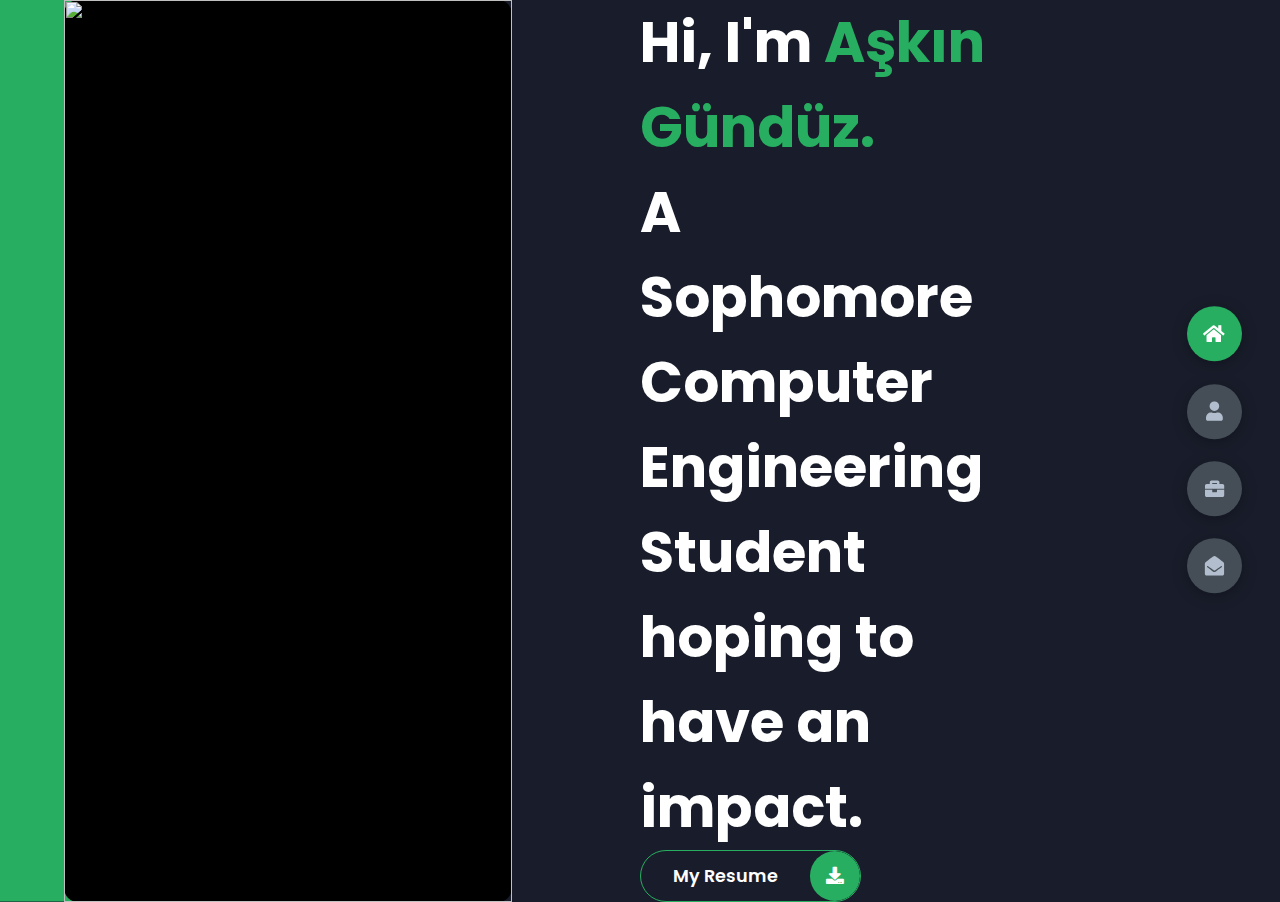
==== index.html @ b34aa78c "Add files via upload" ====
<!DOCTYPE html>        
<html lang="en">
<head>
    <meta charset="UTF-8">
    <meta http-equiv="X-UA-Compatible" content="IE=edge">
    <meta name="viewport" content="width=device-width, initial-scale=1.0">
    <title>Aşkın Gündüz Portfolio</title>

    <link rel = "icon" href = 
    "img/logom2.jpg" 
            type = "image/x-icon">


            
    <link rel="stylesheet" href="styles/styles.css">
    <link rel="preconnect" href="https://fonts.googleapis.com">
    <link rel="preconnect" href="https://fonts.gstatic.com" crossorigin>
    <link rel="stylesheet" href="https://cdnjs.cloudflare.com/ajax/libs/font-awesome/5.15.4/css/all.min.css" integrity="sha512-1ycn6IcaQQ40/MKBW2W4Rhis/DbILU74C1vSrLJxCq57o941Ym01SwNsOMqvEBFlcgUa6xLiPY/NS5R+E6ztJQ==" crossorigin="anonymous" referrerpolicy="no-referrer" />
    <link href="https://fonts.googleapis.com/css2?family=Poppins:wght@400;500;600;700;800&display=swap" rel="stylesheet">
</head>
<body class="main-content">
    <header class="container header active" id="home">
        <div class="header-content">
            <div class="left-header">
                <div class="h-shape"></div>
                <div class="image">
                    <img src="img/aşkın.png" alt="">
                </div>
            </div>
            <div class="right-header">
                <h2 class="name">
                    Hi, I'm <span>Aşkın Gündüz.</span> <br>
                    A Sophomore Computer Engineering Student hoping to have an impact.
                    <!--AI/robotics/data analysis/simulations.-->
                  
                </h2>

                <div class="btn-con">
                    <a href="https://drive.google.com/file/d/1zA4SOB-Ptkap4BOkDyhPTRMLvipeCZ0X/view?usp=share_link" class="main-btn" download target="_blank">
                      <span class="btn-text">My Resume</span>
                      <span class="btn-icon"><i class="fas fa-download"></i></span>
                    </a>
                  </div>
                  
                  
                <!--div class="btn-con">
                    <a href="" class="main-btn">
                      
                        <span class="btn-text">Download My CV</span>
                        <span class="btn-icon"><i class="fas fa-download"></i></span>
                    </a>
                </div-->
            </div>
        </div>
    </header>
    <main>
        <section class="container about" id="about">
            <div class="main-title">
                <h2>About <span>me</span><span class="bg-text"></span></h2>
            </div>
            <div class="about-container">
                <div class="left-about">
                    <h4>Some Information About me</h4>
                    <p>
                        I am a second-year Computer Engineering student at TED University. 
                        I have learned Java at school and in Patika's Program for Internship. 
                        <br /> <br />
                        I have experience with Java.
                        In addition, 
                        I know Python, C and HTML-CSS at an intermediate level. 
                        Additionally, 
                        I am currently learning Unity and C#.                     
                        
                        <br /> <br />
                        I want to experience many fields in order to find my one true passion.
                        I am into making simulations using Unity, AI, robotics and data analysis.
                    </p>
           
                    <div class="btn-con">
                        <a href="https://drive.google.com/file/d/1qkVvpKAk0q5oXNQFGQUs_s5AFw7EpfJw/view?usp=sharing" class="main-btn" download target="_blank">
                          <span class="btn-text">My Resume</span>
                          <span class="btn-icon"><i class="fas fa-download"></i></span>
                        </a>
                      </div>
                      


                </div>
                <div class="right-about">
                    <div class="about-item">
                        <div class="abt-text">
                            <p class="large-text">JAVA</p>
                            <p class="small-text">GAME DEVELOPMENT</p>
                            <br>
                            <p class="small-text">APPLICATION MAKING</p>
                        </div>
                    </div>
                    <div class="about-item">
                        <div class="abt-text">
                            <p class="large-text">WEBSITE DESIGN</p>
                            <p class="small-text">HTML/CSS</p>
                            <br>
                            <p class="small-text">WORDPRESS</p>
                        </div>
                    </div>
                    <div class="about-item">
                        <div class="abt-text">
                            <p class="large-text">UNITY</p>
                            <p class="small-text">GAME <br /> DEVELOPMENT</p>
                            <p class="small-text">SIMULATION <br />  MAKING</p>
                        </div>
                    </div>
                    <div class="about-item">
                        <div class="abt-text">
                            <p class="large-text">PYTHON</p>
                            <p class="small-text">DATA SCIENCE</p>
                            <br>
                            <p class="small-text">ARTIFICIAL INTELLIGENCE</p>
                        </div>
                    </div>
                </div>
            </div>
            <!--div class="about-stats">
                <h4 class="stat-title">My Skills</h4>      //BURALAR SİLİENCEK YA DA DEĞİŞECEK
                <div class="progress-bars">
                    <div class="progress-bar">
                        <p class="prog-title">html5</p>
                        <div class="progress-con">
                            <p class="prog-text">80%</p>
                            <div class="progress">
                                <span class="html"></span>
                            </div>
                        </div>
                    </div>
                    <div class="progress-bar">
                        <p class="prog-title">css3</p>
                        <div class="progress-con">
                            <p class="prog-text">95%</p>
                            <div class="progress">
                                <span class="css"></span>
                            </div>
                        </div>
                    </div>
                    <div class="progress-bar">
                        <p class="prog-title">javascript</p>
                        <div class="progress-con">
                            <p class="prog-text">75%</p>
                            <div class="progress">
                                <span class="js"></span>
                            </div>
                        </div>
                    </div>
                    <div class="progress-bar">
                        <p class="prog-title">ReactJS</p>
                        <div class="progress-con">
                            <p class="prog-text">75%</p>
                            <div class="progress">
                                <span class="react"></span>
                            </div>
                        </div>
                    </div>
                    <div class="progress-bar">
                        <p class="prog-title">NodeJS</p>
                        <div class="progress-con">
                            <p class="prog-text">87%</p>
                            <div class="progress">
                                <span class="node"></span>
                            </div>
                        </div>
                    </div>
                    <div class="progress-bar">
                        <p class="prog-title">Python</p>
                        <div class="progress-con">
                            <p class="prog-text">70%</p>
                            <div class="progress">
                                <span class="python"></span>
                            </div>
                        </div>
                    </div>
                </div>
            </div-->
            <h4 class="stat-title">My Timeline</h4>
            <div class="timeline">
                <div class="timeline-item">
                    <div class="tl-icon">
                        <i class="fas fa-briefcase"></i>
                    </div>
                    <p class="tl-duration">2021 - 2025</p>
                    <h5>TED UNIVERSITY<span> </span></h5>
                    <p>
                        Computer Engineering Student<br>
                        Java - C - SQL - Python <br>
                        GPA: 3.44 / 4.00
                         
                    </p>
                </div>
                <div class="timeline-item">
                    <div class="tl-icon">
                        <i class="fas fa-briefcase"></i>
                    </div>
                    <p class="tl-duration">December 2022 - March 2023</p>
                    <h5>INTERN<span> - NATURA</span></h5>
                    <p>
                
                        Designed their site using Wordpress.  <br>
                        Link: naturader.org
                    </p>       
                </div>
                <div class="timeline-item">
                    <div class="tl-icon">
                        <i class="fas fa-briefcase"></i>
                    </div>
                    <p class="tl-duration">2023 - 2025</p>
                    <h5>TED UNIVERSITY<span></span></h5>
                    <p>
                        Communucation Systems Minor  <br>
                        Currently in my first semester  <br>
                    
                    </p>
                </div>
                <div class="timeline-item">
                    <div class="tl-icon">
                        <i class="fas fa-briefcase"></i>
                    </div>
                    <p class="tl-duration">October 2022- March 2023</p>
                    <h5>Volunteer<span> - SİYAMDER</span></h5>
                    <p>
                       
                        I was a volunteer at the National Natura Team that was a part of SİYAMDER (ing).
                        <br>
                        Planning to renew their website and app.
                    </p>
                </div>
                <!--div class="timeline-item">
                    <div class="tl-icon">
                        <i class="fas fa-briefcase"></i>
                    </div>
                    <p class="tl-duration">2013 - 2016</p>
                    <h5>Computer Science Degree<span> - Brookes University</span></h5>
                    <p>
                        Lorem ipsum dolor sit amet consectetur adipisicing elit. Saepe quasi vero fugit.
                    </p>
                </div-->
                <!--div class="timeline-item">
                    <div class="tl-icon">
                        <i class="fas fa-briefcase"></i>
                    </div>
                    <p class="tl-duration">2017 - present</p>
                    <h5>3d Animation<span> - Brighton University</span></h5>
                    <p>
                        Lorem ipsum dolor sit amet consectetur adipisicing elit. Saepe quasi vero fugit.
                    </p>
                </div-->
            </div>
        </section>
        <section class="container" id="portfolio">
            <div class="main-title">
                <h2>My <span>Projects</span><span class="bg-text"></span></h2>
            </div>
            <p class="port-text">
                Here is some of my work that I've done in various programming languages.
            </p>
            <div class="portfolios">
                <div class="portfolio-item">
                    <div class="image">
                        <img src="img/port1.jpg" alt="">
                    </div>
                    <div class="hover-items">
                        <h3>Make Java Great Again!</h3>
                        <div class="icons">
                            <a href="#" class="icon">
                                <i class="fab fa-github"></i>
                            </a>
                            
                            </a>
                        </div>
                    </div>
                </div>
                <div class="portfolio-item">
                    <div class="image">
                        <img src="img/port2.jpg" alt="">
                    </div>
                    <div class="hover-items">
                        <h3>NASA Space? Challenge</h3>
                        <div class="icons">
                            <a href="#" class="icon">
                                <i class="fab fa-github"></i>
                            </a>
                            <a href="#" class="icon">
                                <i class="fab fa-behance"></i>
                            </a>
                            <a href="#" class="icon">
                                <i class="fab fa-youtube"></i>
                            </a>
                        </div>
                    </div>
                </div>
                <div class="portfolio-item">
                    <div class="image">
                        <img src="img/port3.jpg" alt="">
                    </div>
                    <div class="hover-items">
                        <h3>Web Site for NATURA</h3>
                        <div class="icons">
                            <a href="#" class="icon">
                                <i class="fab fa-github"></i>
                            </a>
                            <a href="#" class="icon">
                                <i class="fab fa-behance"></i>
                            </a>
                            <a href="#" class="icon">
                                <i class="fab fa-youtube"></i>
                            </a>
                        </div>
                    </div>
                </div>
                <div class="portfolio-item">
                    <div class="image">
                        <img src="img/port4.jpg" alt="">
                    </div>
                    <div class="hover-items">
                        <h3>Transition Project</h3>
                        <div class="icons">
                            <a href="#" class="icon">
                                <i class="fab fa-github"></i>
                            </a>
                            <!--a href="#" class="icon">
                                <i class="fab fa-behance"></i>
                            </a>
                            <a href="#" class="icon">
                                <i class="fab fa-youtube"></i>
                            </a-->
                        </div>
                    </div>
                </div>
                <div class="portfolio-item">
                    <div class="image">
                        <img src="img/port5.jpg" alt="">
                    </div>
                    <div class="hover-items">
                        <h3>3D Website</h3>
                        <div class="icons">
                            <a href="#" class="icon">
                                <i class="fab fa-github"></i>
                            </a>
                            <!--a href="#" class="icon">
                                <i class="fab fa-behance"></i>
                            </a>
                            <a href="#" class="icon">
                                <i class="fab fa-youtube"></i>
                            </a-->
                        </div>
                    </div>
                </div>
                <!--div class="portfolio-item">
                    <div class="image">
                        <img src="img/port2.jpg" alt="">
                    </div>
                    <div class="hover-items">
                        <h3>Project Source</h3>
                        <div class="icons">
                            <a href="#" class="icon">
                                <i class="fab fa-github"></i>
                            </a>
                            <a href="#" class="icon">
                                <i class="fab fa-behance"></i>
                            </a>
                            <a href="#" class="icon">
                                <i class="fab fa-youtube"></i>
                            </a>
                        </div>
                    </div>
                </div>
                <div class="portfolio-item">
                    <div class="image">
                        <img src="img/port7.jpg" alt="">
                    </div>
                    <div class="hover-items">
                        <h3>Project Source</h3>
                        <div class="icons">
                            <a href="#" class="icon">
                                <i class="fab fa-github"></i>  
                            </a>
                            <a href="#" class="icon">
                                <i class="fab fa-behance"></i>
                            </a>
                            <a href="#" class="icon">
                                <i class="fab fa-youtube"></i>
                            </a>
                        </div>
                    </div>
                </div-->
            </div>
        </section>
        <!--section class="container" id="blogs">
            <div class="blogs-content">
                <div class="main-title">
                    <h2>My <span>Certificates</span><span class="bg-text"></span></h2>
                </div>
                <div class="blogs">
                    <div class="blog">
                        <img src="img/global_game_jam.jpg" alt="">
                        <div class="blog-text">
                            <h4>
                                Global Game Jam   - Game Circle
                            </h4>
                            <p>
                                Me and my team participated in a 48 hour game jam.  <br>
                                You can find the game in the projects tab.?
                            </p>
                        </div>
                    </div>
                    <div class="blog">
                        <img src="img/NASA Space Apps Challenge Certificate.png" alt="">
                        <div class="blog-text">
                            <h4>
                                NASA Space Apps Challenge
                            </h4>
                            <p>
                                Lorem ipsum dolor sit, amet consectetur adipisicing elit. 
                                Doloribus natus voluptas, eos obcaecati recusandae amet?
                            </p>
                        </div>
                    </div>
                    <div class="blog">
                        <img src="img/Coursera_DataAnalysis1.jpg" alt="">
                        <div class="blog-text">
                            <h4>
                                Coursera Data Analysis
                            </h4>
                            <p>
                                Data Everywhere Course Sertificate by Google and Coursera
                            </p>
                        </div>
                    </div>
                    <div class="blog">
                        <img src="img/Patika_YazılımaBaşlangıç.jpg" alt="">
                        <div class="blog-text">
                            <h4>
                                Patika Welcome to Software Development
                            </h4>
                            <p>
                                Basics of Computer Science, and Intro to JAVA. ?
                            </p>
                        </div>
                    </div>
                    <!--div class="blog">
                        <img src="img/port1.jpg" alt="">
                        <div class="blog-text">
                            <h4>
                                Get started with Web Design and UI Design
                            </h4>
                            <p>
                                Lorem ipsum dolor sit, amet consectetur adipisicing elit. 
                                Doloribus natus voluptas, eos obcaecati recusandae amet?
                            </p>
                        </div>
                    </div>
                    <div class="blog">
                        <img src="img/port3.jpg" alt="">
                        <div class="blog-text">
                            <h4>
                                This is what you need to know about Web Design
                            </h4>
                            <p>
                                Lorem ipsum dolor sit, amet consectetur adipisicing elit. 
                                Doloribus natus voluptas, eos obcaecati recusandae amet?
                            </p>
                        </div>
                    </div-->
                </div>
            </div>
        </section-->
        <section class="container contact" id="contact">
            <div class="contact-container">
                <div class="main-title">
                    <h2>Contact <span>Me</span><span class="bg-text"></span></h2>
                </div>
                <div class="contact-content-con">
                    <div class="left-contact">
                        <h4></h4>
                        <p>
                        </p>
                        <div class="contact-info">
                            <div class="contact-item">
                                <div class="icon">
                                    <i class="fas fa-map-marker-alt"></i>
                                    <span>Location</span>
                                </div>
                                <p>
                                     Ankara, Turkey
                                </p>
                            </div>
                            <div class="contact-item">
                                <div class="icon">
                                    <i class="fas fa-envelope"></i>
                                    <span>Email</span>
                                </div>
                                <p>
                                    <span> askin.gunduz@tedu.edu.tr || askingunduzz@gmail.com</span>
                                </p>
                            </div>
                            <div class="contact-item">
                                <div class="icon">
                                    <i class="fas fa-user-graduate"></i>
                                    <span>Education</span>
                                </div>
                                <p>
                                    <span> TED University, Ankara</span>
                                </p>
                            </div>
                            <div class="contact-item">
                                <div class="icon">
                                    <i class="fas fa-globe-africa"></i>
                                    <span>Languages</span>
                                </div>
                                <p>
                                    <span> English, German</span>
                                </p>
                            </div>
                        </div>
                        <div class="contact-icons">
                            <!--div class="contact-icon">
                                <a href="https://github.com/askingunduzz" target="_blank">
                                    <i class="fab fa-github"></i>
                                </a>
                                <a href="#" target="_blank">
                                    <i class="fab fa-youtube"></i>
                                </a>
                            </div-->
                        </div>
                    </div>
                    <!--div class="right-contact">
                        <form action="" class="contact-form">
                            <div class="input-control i-c-2">
                                <input type="text" required placeholder="YOUR NAME">
                                <input type="email" required placeholder="YOUR EMAIL">
                            </div>
                            <div class="input-control">
                                <input type="text" required placeholder="ENTER SUBJECT">
                            </div>
                            <div class="input-control">
                                <textarea name="" id="" cols="15" rows="8" placeholder="Message Here..."></textarea>
                            </div>
                            <div class="submit-btn">
                                <a href="#" class="main-btn">
                                    <span class="btn-text">Download CV</span>
                                    <span class="btn-icon"><i class="fas fa-download"></i></span>
                                </a>
                            </div>
                        </form>
                    </div-->
                </div>
            </div>
        </section>
    </main>

    <div class="controls">
        <div class="control active-btn" data-id="home" >
            <i class="fas fa-home"></i>
        </div>
        <div class="control" data-id="about">
            <i class="fas fa-user"></i>
        </div>
        <div class="control" data-id="portfolio">
            <i class="fas fa-briefcase"></i>
            
        </div>
        <!--div class="control" data-id="blogs">
            <i class="far fa-newspaper"></i>
        </div-->
        <div class="control" data-id="contact">
            <i class="fas fa-envelope-open"></i>
        </div>
    </div>
    <!--div class="theme-btn">
        <i class="fas fa-adjust"></i>
    </div-->
    <script src="app.js"></script>
</body>
</html>
---- styles/styles.css ----
* {
  margin: 0;
  padding: 0;
  box-sizing: border-box;
  list-style: none;
}

:root {
  --color-primary: #191d2b;
  --color-secondary: #27AE60;
  --color-white: #FFFFFF;
  --color-black: #000;
  --color-grey0: #f8f8f8;
  --color-grey-1: #dbe1e8;
  --color-grey-2: #b2becd;
  --color-grey-3: #6c7983;
  --color-grey-4: #454e56;
  --color-grey-5: #2a2e35;
  --color-grey-6: #12181b;
  --br-sm-2: 14px;
  --box-shadow-1: 0 3px 15px rgba(0,0,0,.3);
}

body {
  background-color: var(--color-primary);
  font-family: "Poppins", sans-serif;
  font-size: 1.1rem;
  color: var(--color-white);
  transition: all 0.4s ease-in-out;
}

a {
  display: inline-block;
  text-decoration: none;
  color: inherit;
  font-family: inherit;
}

header {
  min-height: 100vh;
  color: var(--color-white);
  overflow: hidden;
  padding: 0 !important;
}

section {
  min-height: 100vh;
  width: 100%;
  position: absolute;
  left: 0;
  top: 0;
  padding: 3rem 18rem;
}

.container {
  display: none;
  transform: translateY(-100%) scale(0);
  transition: all 0.4s ease-in-out;
  background-color: var(--color-primary);
}

.active {
  display: block;
  animation: appear 1s ease-in-out;
  transform: translateY(0) scaleY(1);
}
@keyframes appear {
  0% {
    transform: translateY(-100%) scaleY(0);
  }
  100% {
    transform: translateY(0) scaleY(1);
  }
}

.controls {
  position: fixed;
  z-index: 10;
  top: 50%;
  right: 3%;
  display: flex;
  flex-direction: column;
  align-items: center;
  justify-content: center;
  transform: translateY(-50%);
}
.controls .control {
  padding: 1rem;
  cursor: pointer;
  background-color: var(--color-grey-4);
  width: 55px;
  height: 55px;
  border-radius: 50%;
  display: flex;
  justify-content: center;
  align-items: center;
  margin: 0.7rem 0;
  box-shadow: var(--box-shadow-1);
}
.controls .control i {
  font-size: 1.2rem;
  color: var(--color-grey-2);
  pointer-events: none;
}
.controls .active-btn {
  background-color: var(--color-secondary);
  transition: all 0.4s ease-in-out;
}
.controls .active-btn i {
  color: var(--color-white);
}

.theme-btn {
  top: 5%;
  right: 3%;
  width: 70px;
  height: 70px;
  border-radius: 50%;
  background-color: var(--color-grey-4);
  cursor: pointer;
  position: fixed;
  display: flex;
  justify-content: center;
  align-items: center;
  box-shadow: 0 3px 15px rgba(0, 0, 0, 0.3);
  transition: all 0.1s ease-in-out;
}
.theme-btn:active {
  transform: translateY(-3px);
}
.theme-btn i {
  font-size: 1.4rem;
  color: var(--color-grey-2);
  pointer-events: none;
}

/*Header-content*/
.header-content {
  display: grid;
  grid-template-columns: repeat(2, 1fr);
  min-height: 80vh;
}
.header-content .left-header {
  display: flex;
  align-items: center;
  position: relative;
}
.header-content .left-header .h-shape {
  transition: all 0.4s ease-in-out;
  width: 65%;
  height: 100%;
  background-color: var(--color-secondary);
  position: absolute;
  left: 0;
  top: 0;
  z-index: -1;
  clip-path: polygon(0 0, 46% 0, 79% 100%, 0% 100%);
}
.header-content .left-header .image {
  border-radius: var(--br-sm-2);
  height: 100%;
  width: 70%;
  margin-left: 4rem;
  background-color: var(--color-black);
  transition: all 0.4s ease-in-out;
}
.header-content .left-header .image img {
  width: 100%;
  height: 100%;
  object-fit: cover;
  transition: all 0.4s ease-in-out;
  filter: grayscale(0%);
}
.header-content .left-header .image img:hover {
  filter: grayscale(100);
}
.header-content .right-header {
  display: flex;
  flex-direction: column;
  justify-content: center;
  padding-right: 18rem;
}
.header-content .right-header .name {
  font-size: 3.5rem;
}
.header-content .right-header .name span {
  color: var(--color-secondary);
}
.header-content .right-header p {
  margin: 2.5rem 0;
  line-height: 2rem;
}

/*About*/
.about-container {
  display: grid;
  grid-template-columns: repeat(2, 1fr);
  padding-top: 3.5rem;
  padding-bottom: 5rem;
}
.about-container .right-about {
  display: grid;
  grid-template-columns: repeat(2, 1fr);
  grid-gap: 2rem;
}
.about-container .right-about .about-item {
  border: 1px solid var(--color-grey-5);
  border-radius: 5px;
  transition: all 0.4s ease-in-out;
  box-shadow: 1px 2px 15px rgba(0, 0, 0, 0.1);
}
.about-container .right-about .about-item:hover {
  cursor: default;
  transform: translateY(-5px);
  border: 1px solid var(--color-secondary);
  box-shadow: 1px 4px 15px rgba(0, 0, 0, 0.32);
}
.about-container .right-about .about-item .abt-text {
  padding: 1.5rem;
  display: flex;
  flex-direction: column;
}
.about-container .right-about .about-item .abt-text .large-text {
  font-size: 3rem;
  font-weight: 700;
  color: var(--color-secondary);
}
.about-container .right-about .about-item .abt-text .small-text {
  padding-left: 3rem;
  position: relative;
  text-transform: uppercase;
  font-size: 1.2rem;
  color: var(--color-grey-1);
  letter-spacing: 2px;
}
.about-container .right-about .about-item .abt-text .small-text::before {
  content: "";
  position: absolute;
  left: 0;
  top: 15px;
  width: 2rem;
  height: 2px;
  background-color: var(--color-grey-5);
}
.about-container .left-about {
  padding-right: 5rem;
}
.about-container .left-about p {
  line-height: 2rem;
  padding: 1rem;
  color: var(--color-grey-1);
}
.about-container .left-about h4 {
  font-size: 2rem;
  text-transform: uppercase;
}

.about-stats {
  padding-bottom: 4rem;
}
.about-stats .progress-bars {
  display: grid;
  grid-template-columns: repeat(2, 1fr);
  grid-gap: 2rem;
}
.about-stats .progress-bars .progress-bar {
  display: flex;
  flex-direction: column;
}
.about-stats .progress-bars .progress-bar .prog-title {
  text-transform: uppercase;
  font-weight: 500;
}
.about-stats .progress-bars .progress-bar .progress-con {
  display: flex;
  align-items: center;
}
.about-stats .progress-bars .progress-bar .progress-con .prog-text {
  color: var(--color-grey-2);
}
.about-stats .progress-bars .progress-bar .progress-con .progress {
  width: 100%;
  height: 0.45rem;
  background-color: var(--color-grey-4);
  margin-left: 1rem;
  position: relative;
}
.about-stats .progress-bars .progress-bar .progress-con .progress span {
  position: absolute;
  top: 0;
  left: 0;
  height: 100%;
  background-color: var(--color-secondary);
  transition: all 0.4s ease-in-out;
  width: 60%;
}
.about-stats .progress-bars .progress-bar .progress-con .progress .html {
  width: 80%;
}
.about-stats .progress-bars .progress-bar .progress-con .progress .css {
  width: 95%;
}
.about-stats .progress-bars .progress-bar .progress-con .progress .js {
  width: 75%;
}
.about-stats .progress-bars .progress-bar .progress-con .progress .react {
  width: 60%;
}
.about-stats .progress-bars .progress-bar .progress-con .progress .node {
  width: 87%;
}
.about-stats .progress-bars .progress-bar .progress-con .progress .python {
  width: 70%;
}

.stat-title {
  text-transform: uppercase;
  font-size: 1.4rem;
  text-align: center;
  padding: 3.5rem 0;
  position: relative;
}
.stat-title::before {
  content: "";
  position: absolute;
  left: 50%;
  top: 0;
  width: 40%;
  height: 1px;
  background-color: var(--color-grey-5);
  transform: translateX(-50%);
}

/*Timeline*/
.timeline {
  display: grid;
  grid-template-columns: repeat(2, 1fr);
  grid-gap: 2rem;
  padding-bottom: 3rem;
}
.timeline .timeline-item {
  position: relative;
  padding-left: 3rem;
  border-left: 1px solid var(--color-grey-5);
}
.timeline .timeline-item .tl-icon {
  position: absolute;
  left: -27px;
  top: 0;
  background-color: var(--color-secondary);
  width: 50px;
  height: 50px;
  border-radius: 50%;
  display: flex;
  align-items: center;
  justify-content: center;
}
.timeline .timeline-item .tl-icon i {
  font-size: 1.3rem;
}
.timeline .timeline-item .tl-duration {
  padding: 0.2rem 0.6rem;
  background-color: var(--color-grey-5);
  border-radius: 15px;
  display: inline-block;
  font-size: 0.8rem;
  text-transform: uppercase;
  font-weight: 500;
}
.timeline .timeline-item h5 {
  padding: 1rem 0;
  text-transform: uppercase;
  font-size: 1.3rem;
  font-weight: 600;
}
.timeline .timeline-item h5 span {
  color: var(--color-grey-2);
  font-weight: 500;
  font-size: 1.2rem;
}
.timeline .timeline-item p {
  color: var(--color-grey-2);
}

.port-text {
  padding: 2rem 0;
  text-align: center;
}

.portfolios {
  display: grid;
  grid-template-columns: repeat(3, 1fr);
  grid-gap: 2rem;
  margin-top: 3rem;
}
.portfolios .portfolio-item {
  position: relative;
  border-radius: 15px;
}
.portfolios .portfolio-item img {
  width: 100%;
  height: 300px;
  object-fit: cover;
  border-radius: 15px;
}
.portfolios .portfolio-item .hover-items {
  width: 100%;
  height: 100%;
  background-color: var(--color-secondary);
  position: absolute;
  left: 0;
  top: 0;
  border-radius: 15px;
  display: flex;
  justify-content: center;
  align-items: center;
  flex-direction: column;
  opacity: 0;
  transform: scale(0);
  transition: all 0.4s ease-in-out;
}
.portfolios .portfolio-item .hover-items h3 {
  font-size: 1.5rem;
  color: var(--color-white);
  margin-bottom: 1.5rem;
}
.portfolios .portfolio-item .hover-items .icons {
  display: flex;
  justify-content: center;
  align-items: center;
}
.portfolios .portfolio-item .hover-items .icons .icon {
  background-color: var(--color-primary);
  border-radius: 50%;
  width: 50px;
  height: 50px;
  display: flex;
  align-items: center;
  justify-content: center;
  margin: 0 1rem;
  cursor: pointer;
  transition: all 0.4s ease-in-out;
}
.portfolios .portfolio-item .hover-items .icons .icon i {
  font-size: 1.5rem;
  color: var(--color-white);
  margin: 0 1rem;
}
.portfolios .portfolio-item .hover-items .icons .icon:hover {
  background-color: var(--color-white);
}
.portfolios .portfolio-item .hover-items .icons .icon:hover i {
  color: var(--color-primary);
}

.portfolio-item:hover .hover-items {
  opacity: 1;
  transform: scale(1);
}

.blogs {
  display: grid;
  grid-template-columns: repeat(3, 1fr);
  grid-gap: 2rem;
  margin-top: 3rem;
}
.blogs .blog {
  position: relative;
  background-color: var(--color-grey-5);
  border-radius: 5px;
  box-shadow: 1px 1px 20px rgba(0, 0, 0, 0.1);
  transition: all 0.4s ease-in-out;
}
.blogs .blog:hover {
  box-shadow: 1px 1px 20px rgba(0, 0, 0, 0.3);
  transform: translateY(-5px);
  transition: all 0.4s ease-in-out;
}
.blogs .blog:hover img {
  filter: grayscale(0);
  transform: scale(1.1);
  box-shadow: 0px 4px 15px rgba(0, 0, 0, 0.8);
}
.blogs .blog img {
  width: 100%;
  height: 300px;
  object-fit: cover;
  border-top-left-radius: 5px;
  border-top-right-radius: 5px;
  filter: grayscale(100%);
  transition: all 0.4s ease-in-out;
}
.blogs .blog .blog-text {
  margin-top: -7px;
  padding: 1.1rem;
  border-top: 8px solid var(--color-secondary);
}
.blogs .blog .blog-text h4 {
  font-size: 1.5rem;
  margin-bottom: 0.7rem;
  transition: all 0.4s ease-in-out;
  cursor: pointer;
}
.blogs .blog .blog-text h4:hover {
  color: var(--color-secondary);
}
.blogs .blog .blog-text p {
  color: var(--color-grey-2);
  line-height: 2rem;
  padding-bottom: 1rem;
}

.contact-content-con {
  display: flex;
  padding-top: 3.5rem;
}
.contact-content-con .left-contact {
  flex: 2;
}
.contact-content-con .left-contact h4 {
  margin-top: 1rem;
  font-size: 2rem;
  text-transform: uppercase;
}
.contact-content-con .left-contact p {
  margin: 1rem 0;
  line-height: 2rem;
}
.contact-content-con .left-contact .contact-info .contact-item {
  display: flex;
  align-items: center;
  justify-content: space-between;
}
.contact-content-con .left-contact .contact-info .contact-item p {
  margin: 0.3rem 0 !important;
  padding: 0 !important;
}
.contact-content-con .left-contact .contact-info .contact-item .icon {
  display: grid;
  grid-template-columns: 40px 1fr;
}
.contact-content-con .left-contact .contact-info .contact-item .icon i {
  display: flex;
  align-items: center;
  font-size: 1.3rem;
}
.contact-content-con .left-contact .contact-icon {
  display: flex;
  margin-top: 2rem;
}
.contact-content-con .left-contact .contact-icon a {
  display: flex;
  align-items: center;
  color: var(--color-white);
  background-color: var(--color-grey-5);
  cursor: pointer;
  justify-content: center;
  width: 50px;
  height: 50px;
  border-radius: 50%;
  margin: 0 0.4rem;
  transition: all 0.4s ease-in-out;
}
.contact-content-con .left-contact .contact-icon a:hover {
  background-color: var(--color-secondary);
}
.contact-content-con .left-contact .contact-icon a:hover i {
  color: var(--color-primary);
}
.contact-content-con .left-contact .contact-icon a i {
  display: flex;
  align-items: center;
  justify-content: center;
  font-size: 1.3rem;
}
.contact-content-con .right-contact {
  flex: 3;
  margin-left: 3rem;
}
.contact-content-con .right-contact .input-control {
  margin: 1.5rem 0;
}
.contact-content-con .right-contact .input-control input, .contact-content-con .right-contact .input-control textarea {
  border-radius: 30px;
  font-weight: inherit;
  font-size: inherit;
  font-family: inherit;
  padding: 0.8rem 1.1rem;
  outline: none;
  border: none;
  background-color: var(--color-grey-5);
  width: 100%;
  color: var(--color-white);
  resize: none;
}
.contact-content-con .right-contact .i-c-2 {
  display: flex;
}
.contact-content-con .right-contact .i-c-2 :last-child {
  margin-left: 1.5rem;
}
.contact-content-con .right-contact .submit-btn {
  display: flex;
  justify-content: flex-start;
}

/*Independed components*/
.btn-con {
  display: flex;
  align-self: flex-start;
}

.main-btn {
  border-radius: 30px;
  color: inherit;
  font-weight: 600;
  position: relative;
  border: 1px solid var(--color-secondary);
  display: flex;
  align-self: flex-start;
  align-items: center;
  overflow: hidden;
}
.main-btn .btn-text {
  padding: 0 2rem;
}
.main-btn .btn-icon {
  background-color: var(--color-secondary);
  display: flex;
  align-items: center;
  justify-content: center;
  border-radius: 50%;
  padding: 1rem;
}
.main-btn::before {
  content: "";
  position: absolute;
  top: 0;
  right: 0;
  transform: translateX(100%);
  transition: all 0.4s ease-out;
  z-index: -1;
}
.main-btn:hover {
  transition: all 0.4s ease-out;
}
.main-btn:hover::before {
  width: 100%;
  height: 100%;
  background-color: var(--color-secondary);
  transform: translateX(0);
  transition: all 0.4s ease-out;
}

.main-title {
  text-align: center;
}
.main-title h2 {
  position: relative;
  text-transform: uppercase;
  font-size: 4rem;
  font-weight: 700;
}
.main-title h2 span {
  color: var(--color-secondary);
}
.main-title h2 .bg-text {
  position: absolute;
  top: 50%;
  left: 50%;
  color: var(--color-grey-5);
  transition: all 0.4s ease-in-out;
  z-index: -1;
  transform: translate(-50%, -50%);
  font-weight: 800;
  font-size: 6.3rem;
}

.about-container .left-about p {
  padding-left: 0;
}

@media screen and (max-width: 600px) {
  header {
    padding: 0 !important;
  }

  .theme-btn {
    width: 50px;
    height: 50px;
  }

  .header-content {
    grid-template-columns: repeat(1, 1fr);
    padding-bottom: 6rem;
  }

  .left-header .h-shape {
    display: none;
  }

  .right-header {
    grid-row: 1;
    padding-right: 0rem !important;
    width: 90%;
    margin: 0 auto;
  }
  .right-header .name {
    font-size: 2.5rem !important;
    text-align: center;
    padding-top: 3rem;
  }

  .header-content .left-header .image {
    margin: 0 auto;
    width: 90%;
  }

  .controls {
    top: auto;
    bottom: 0;
    flex-direction: row;
    justify-content: center;
    left: 50%;
    transform: translateX(-50%);
    width: 100%;
    background-color: var(--color-grey-5);
  }
  .controls .control {
    margin: 1rem 0.3rem;
  }

  .about-container {
    grid-template-columns: repeat(1, 1fr);
  }
  .about-container .right-about {
    grid-template-columns: repeat(1, 1fr);
    padding-top: 2.5rem;
  }
  .about-container .left-about {
    padding-right: 0;
  }
  .about-container .left-about p {
    padding-left: 0;
  }

  .timeline {
    grid-template-columns: repeat(1, 1fr);
    padding-bottom: 6rem;
  }

  .container {
    padding: 2rem 2.5rem !important;
  }

  .about-stats .progress-bars {
    grid-template-columns: repeat(1, 1fr);
  }

  .portfolios {
    grid-template-columns: repeat(1, 1fr);
    padding-bottom: 6rem;
    margin-top: 1rem;
  }

  .blogs {
    grid-template-columns: repeat(1, 1fr);
    padding-bottom: 6rem;
  }

  .contact-content-con {
    flex-direction: column;
  }
  .contact-content-con .right-contact {
    margin-left: 0;
    margin-top: 2.5rem;
  }

  .contact-content-con .right-contact .i-c-2 {
    flex-direction: column;
  }

  .contact-content-con .right-contact .i-c-2 :last-child {
    margin-left: 0;
    margin-top: 1.5rem;
  }

  .contact-content-con .right-contact {
    margin-bottom: 6rem;
  }

  .contact-item {
    flex-direction: column;
    margin: 1rem 0;
  }
  .contact-item p {
    font-size: 15px;
    color: var(--color-grey-2);
  }
  .contact-item span {
    font-size: 15px;
  }
  .contact-item .icon {
    grid-template-columns: 25px 1fr;
  }

  .main-title h2 {
    font-size: 2rem;
  }
  .main-title h2 span {
    font-size: 2.3rem;
  }
  .main-title h2 .bg-text {
    font-size: 2.3rem;
  }
}
@media screen and (max-width: 1432px) {
  .container {
    padding: 7rem 11rem;
  }

  .contact-content-con {
    flex-direction: column;
  }
  .contact-content-con .right-contact {
    margin-left: 0;
    margin-top: 2.5rem;
  }

  .contact-content-con .right-contact .i-c-2 {
    flex-direction: column;
  }

  .contact-content-con .right-contact .i-c-2 :last-child {
    margin-left: 0;
    margin-top: 1.5rem;
  }

  .contact-content-con .right-contact {
    margin-bottom: 6rem;
  }

  .main-title h2 .bg-text {
    font-size: 5.5rem;
  }
}
@media screen and (max-width: 1250px) {
  .blogs {
    grid-template-columns: repeat(2, 1fr);
    margin-top: 6rem;
  }

  .portfolios {
    grid-template-columns: repeat(2, 1fr);
  }

  .header-content .right-header {
    padding-right: 9rem;
  }
}
@media screen and (max-width: 660px) {
  .blogs {
    grid-template-columns: repeat(1, 1fr);
  }

  .portfolios {
    grid-template-columns: repeat(1, 1fr);
  }
}
@media screen and (max-width: 1070px) {
  .about-container {
    grid-template-columns: repeat(1, 1fr);
  }
  .about-container .right-about {
    padding-top: 2.5rem;
  }

  .main-title h2 {
    font-size: 4rem;
  }
  .main-title h2 span {
    font-size: 4rem;
  }
  .main-title h2 .bg-text {
    font-size: 4.5rem;
  }
}
@media screen and (max-width: 970px) {
  .container {
    padding: 7rem 6rem;
  }

  .about-container .left-about {
    padding-right: 0rem;
  }

  .header-content {
    grid-template-columns: repeat(1, 1fr);
    padding-bottom: 6rem;
  }

  .left-header .h-shape {
    display: none;
  }
  .left-header .image {
    width: 90% !important;
    margin: 0 auto !important;
  }

  .right-header {
    grid-row: 1;
    padding-right: 0rem !important;
    width: 90%;
    margin: 0 auto;
  }
  .right-header .name {
    font-size: 2.5rem !important;
    text-align: center;
    padding-top: 3rem;
  }
}
@media screen and (max-width: 700px) {
  .container {
    padding: 7rem 3rem;
  }

  .about-stats .progress-bars {
    grid-template-columns: repeat(1, 1fr);
  }

  .about-container .right-about {
    grid-template-columns: repeat(1, 1fr);
  }

  .timeline {
    grid-template-columns: repeat(1, 1fr);
  }

  .main-title h2 {
    font-size: 3rem;
  }
  .main-title h2 span {
    font-size: 3rem;
  }
  .main-title h2 .bg-text {
    font-size: 4rem;
  }
}

/*# sourceMappingURL=styles.css.map */
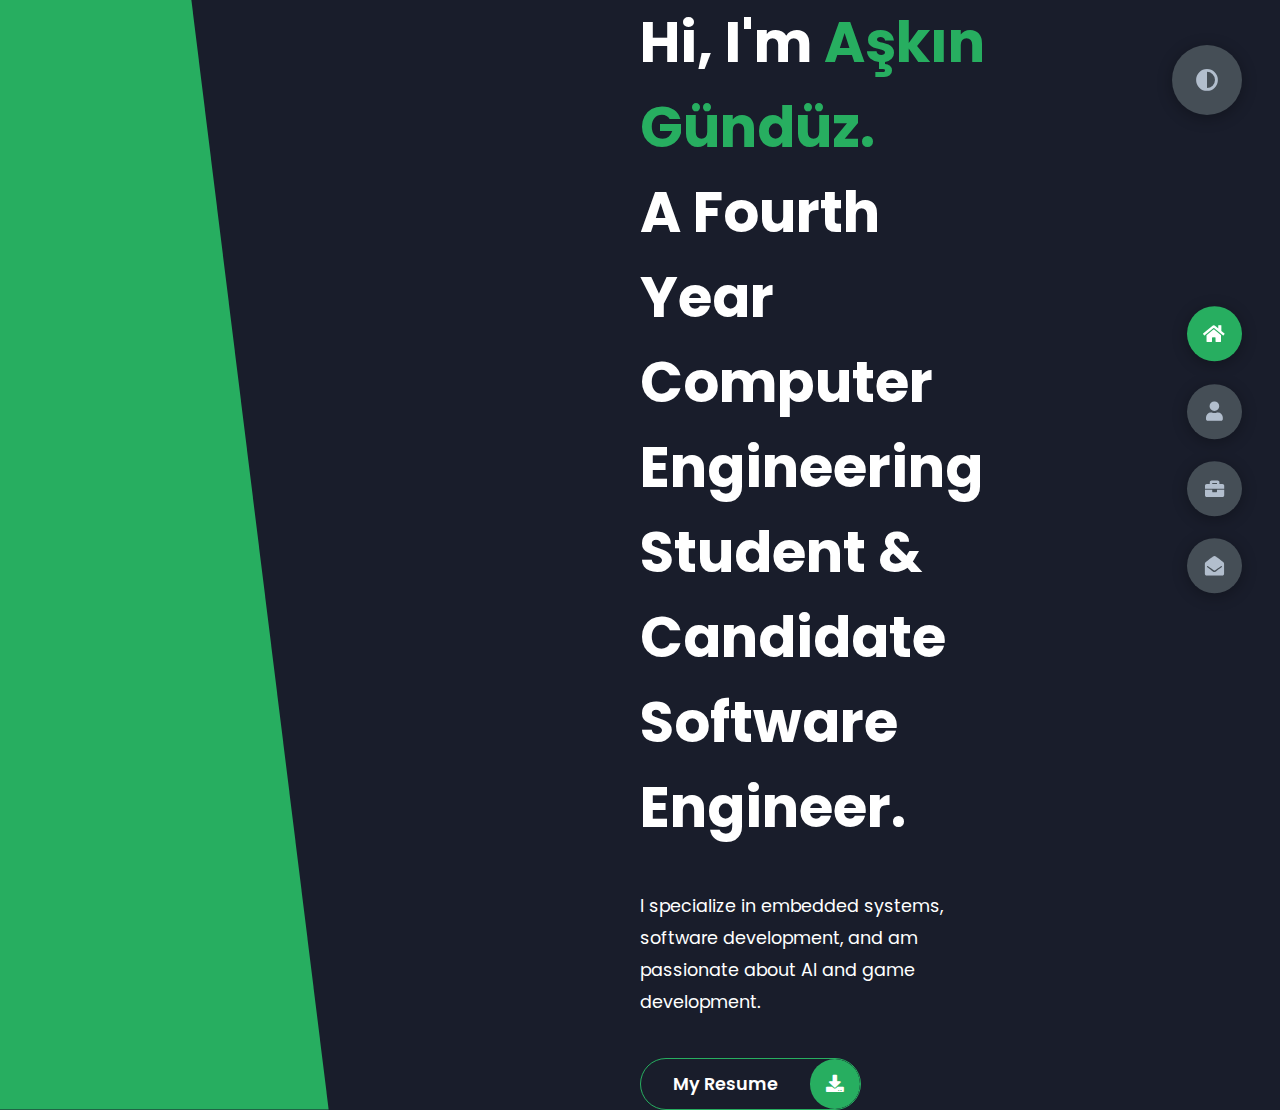
==== commit 9fe1c649: "Add files via upload" ====
--- a/index.html
+++ b/index.html
@@ -6,12 +6,7 @@
     <meta name="viewport" content="width=device-width, initial-scale=1.0">
     <title>Aşkın Gündüz Portfolio</title>
 
-    <link rel = "icon" href = 
-    "img/logom2.jpg" 
-            type = "image/x-icon">
-
-
-            
+    <link rel="icon" href="img/logom2.jpg" type="image/x-icon">
     <link rel="stylesheet" href="styles/styles.css">
     <link rel="preconnect" href="https://fonts.googleapis.com">
     <link rel="preconnect" href="https://fonts.gstatic.com" crossorigin>
@@ -23,33 +18,26 @@
         <div class="header-content">
             <div class="left-header">
                 <div class="h-shape"></div>
-                <div class="image">
-                    <img src="img/aşkın.png" alt="">
+                <div class="header-shapes">
+                    <div class="shape-1"></div>
+                    <div class="shape-2"></div>
+                    <div class="shape-3"></div>
                 </div>
             </div>
             <div class="right-header">
                 <h2 class="name">
                     Hi, I'm <span>Aşkın Gündüz.</span> <br>
-                    A Sophomore Computer Engineering Student hoping to have an impact.
-                    <!--AI/robotics/data analysis/simulations.-->
-                  
+                    A Fourth Year Computer Engineering Student & Candidate Software Engineer.
                 </h2>
-
+                <p>
+                    I specialize in embedded systems, software development, and am passionate about AI and game development.
+                </p>
                 <div class="btn-con">
-                    <a href="https://drive.google.com/file/d/1zA4SOB-Ptkap4BOkDyhPTRMLvipeCZ0X/view?usp=share_link" class="main-btn" download target="_blank">
+                    <a href="https://drive.google.com/file/d/1qkVvpKAk0q5oXNQFGQUs_s5AFw7EpfJw/view?usp=sharing" class="main-btn" download target="_blank">
                       <span class="btn-text">My Resume</span>
                       <span class="btn-icon"><i class="fas fa-download"></i></span>
                     </a>
-                  </div>
-                  
-                  
-                <!--div class="btn-con">
-                    <a href="" class="main-btn">
-                      
-                        <span class="btn-text">Download My CV</span>
-                        <span class="btn-icon"><i class="fas fa-download"></i></span>
-                    </a>
-                </div-->
+                </div>
             </div>
         </div>
     </header>
@@ -60,20 +48,14 @@
             </div>
             <div class="about-container">
                 <div class="left-about">
-                    <h4>Some Information About me</h4>
-                    <p>
-                        I am a second-year Computer Engineering student at TED University. 
-                        I have learned Java at school and in Patika's Program for Internship. 
-                        <br /> <br />
-                        I have experience with Java.
-                        In addition, 
-                        I know Python, C and HTML-CSS at an intermediate level. 
-                        Additionally, 
-                        I am currently learning Unity and C#.                     
-                        
-                        <br /> <br />
-                        I want to experience many fields in order to find my one true passion.
-                        I am into making simulations using Unity, AI, robotics and data analysis.
+                    <h4>Information About Me</h4>
+                    <p>
+                        I am a fourth-year Computer Engineering student at TED University with a secondary field in Applied Data Analysis. 
+                        My current GPA is 3.19/4.00, and I have been recognized as a 2x High Honor and 3x Honor Student.
+                        <br><br>
+                        I have professional experience as a Candidate Software Engineer at ESEN System Integration where I'm part of the software design team for Radio Navigation Equipment projects.
+                        <br><br>
+                        I'm passionate about software development, embedded systems, artificial intelligence, and game development. I'm actively involved in various clubs including IEEE, CyberTEDU, AlecTED, and Google Developer Students Club at TED University.
                     </p>
            
                     <div class="btn-con">
@@ -81,104 +63,42 @@
                           <span class="btn-text">My Resume</span>
                           <span class="btn-icon"><i class="fas fa-download"></i></span>
                         </a>
-                      </div>
-                      
-
-
+                    </div>
                 </div>
                 <div class="right-about">
                     <div class="about-item">
                         <div class="abt-text">
                             <p class="large-text">JAVA</p>
-                            <p class="small-text">GAME DEVELOPMENT</p>
+                            <p class="small-text">SOFTWARE</p>
                             <br>
-                            <p class="small-text">APPLICATION MAKING</p>
+                            <p class="small-text">DEVELOPMENT</p>
                         </div>
                     </div>
                     <div class="about-item">
                         <div class="abt-text">
-                            <p class="large-text">WEBSITE DESIGN</p>
-                            <p class="small-text">HTML/CSS</p>
+                            <p class="large-text">C & EMBEDDED</p>
+                            <p class="small-text">SYSTEM</p>
                             <br>
-                            <p class="small-text">WORDPRESS</p>
+                            <p class="small-text">INTEGRATION</p>
                         </div>
                     </div>
                     <div class="about-item">
                         <div class="abt-text">
                             <p class="large-text">UNITY</p>
                             <p class="small-text">GAME <br /> DEVELOPMENT</p>
-                            <p class="small-text">SIMULATION <br />  MAKING</p>
+                            <p class="small-text">C# <br /> PROGRAMMING</p>
                         </div>
                     </div>
                     <div class="about-item">
                         <div class="abt-text">
-                            <p class="large-text">PYTHON</p>
-                            <p class="small-text">DATA SCIENCE</p>
+                            <p class="large-text">WEB & AI</p>
+                            <p class="small-text">HTML/CSS/JS</p>
                             <br>
-                            <p class="small-text">ARTIFICIAL INTELLIGENCE</p>
-                        </div>
-                    </div>
-                </div>
-            </div>
-            <!--div class="about-stats">
-                <h4 class="stat-title">My Skills</h4>      //BURALAR SİLİENCEK YA DA DEĞİŞECEK
-                <div class="progress-bars">
-                    <div class="progress-bar">
-                        <p class="prog-title">html5</p>
-                        <div class="progress-con">
-                            <p class="prog-text">80%</p>
-                            <div class="progress">
-                                <span class="html"></span>
-                            </div>
-                        </div>
-                    </div>
-                    <div class="progress-bar">
-                        <p class="prog-title">css3</p>
-                        <div class="progress-con">
-                            <p class="prog-text">95%</p>
-                            <div class="progress">
-                                <span class="css"></span>
-                            </div>
-                        </div>
-                    </div>
-                    <div class="progress-bar">
-                        <p class="prog-title">javascript</p>
-                        <div class="progress-con">
-                            <p class="prog-text">75%</p>
-                            <div class="progress">
-                                <span class="js"></span>
-                            </div>
-                        </div>
-                    </div>
-                    <div class="progress-bar">
-                        <p class="prog-title">ReactJS</p>
-                        <div class="progress-con">
-                            <p class="prog-text">75%</p>
-                            <div class="progress">
-                                <span class="react"></span>
-                            </div>
-                        </div>
-                    </div>
-                    <div class="progress-bar">
-                        <p class="prog-title">NodeJS</p>
-                        <div class="progress-con">
-                            <p class="prog-text">87%</p>
-                            <div class="progress">
-                                <span class="node"></span>
-                            </div>
-                        </div>
-                    </div>
-                    <div class="progress-bar">
-                        <p class="prog-title">Python</p>
-                        <div class="progress-con">
-                            <p class="prog-text">70%</p>
-                            <div class="progress">
-                                <span class="python"></span>
-                            </div>
-                        </div>
-                    </div>
-                </div>
-            </div-->
+                            <p class="small-text">MACHINE LEARNING</p>
+                        </div>
+                    </div>
+                </div>
+            </div>
             <h4 class="stat-title">My Timeline</h4>
             <div class="timeline">
                 <div class="timeline-item">
@@ -186,71 +106,45 @@
                         <i class="fas fa-briefcase"></i>
                     </div>
                     <p class="tl-duration">2021 - 2025</p>
-                    <h5>TED UNIVERSITY<span> </span></h5>
-                    <p>
-                        Computer Engineering Student<br>
-                        Java - C - SQL - Python <br>
-                        GPA: 3.44 / 4.00
-                         
+                    <h5>TED UNIVERSITY<span> - Computer Engineering</span></h5>
+                    <p>
+                        Bachelor of Science, Major in Computer Engineering<br>
+                        Secondary Field: Applied Data Analysis<br>
+                        Current GPA: 3.19 / 4.00, 2x High Honor, 3x Honor Student
                     </p>
                 </div>
                 <div class="timeline-item">
                     <div class="tl-icon">
                         <i class="fas fa-briefcase"></i>
                     </div>
-                    <p class="tl-duration">December 2022 - March 2023</p>
-                    <h5>INTERN<span> - NATURA</span></h5>
-                    <p>
-                
-                        Designed their site using Wordpress.  <br>
-                        Link: naturader.org
+                    <p class="tl-duration">October 2023 - Present</p>
+                    <h5>Candidate Software Engineer<span> - ESEN System Integration</span></h5>
+                    <p>
+                        Working in the software design team for Radio Navigation Equipment projects.<br>
+                        Technology stack: C, XILINX SDK, SVN, DOORS, JIRA
                     </p>       
                 </div>
                 <div class="timeline-item">
                     <div class="tl-icon">
                         <i class="fas fa-briefcase"></i>
                     </div>
-                    <p class="tl-duration">2023 - 2025</p>
-                    <h5>TED UNIVERSITY<span></span></h5>
-                    <p>
-                        Communucation Systems Minor  <br>
-                        Currently in my first semester  <br>
-                    
+                    <p class="tl-duration">August 2023 - June 2024</p>
+                    <h5>Part Time Front-End Developer<span> - TEDU APP</span></h5>
+                    <p>
+                        Updating university mobile app with focus on improving scheduler component and resolving security vulnerabilities.
                     </p>
                 </div>
                 <div class="timeline-item">
                     <div class="tl-icon">
                         <i class="fas fa-briefcase"></i>
                     </div>
-                    <p class="tl-duration">October 2022- March 2023</p>
-                    <h5>Volunteer<span> - SİYAMDER</span></h5>
-                    <p>
-                       
-                        I was a volunteer at the National Natura Team that was a part of SİYAMDER (ing).
-                        <br>
-                        Planning to renew their website and app.
+                    <p class="tl-duration">August 2023 - September 2023</p>
+                    <h5>Embedded Systems Engineering Intern<span> - ESEN System Integration</span></h5>
+                    <p>
+                        Developed an Insulin Pump simulation using Java.<br>
+                        Participated in debugging and testing the Radio Navigation Equipment for DME TACAN Module.
                     </p>
                 </div>
-                <!--div class="timeline-item">
-                    <div class="tl-icon">
-                        <i class="fas fa-briefcase"></i>
-                    </div>
-                    <p class="tl-duration">2013 - 2016</p>
-                    <h5>Computer Science Degree<span> - Brookes University</span></h5>
-                    <p>
-                        Lorem ipsum dolor sit amet consectetur adipisicing elit. Saepe quasi vero fugit.
-                    </p>
-                </div-->
-                <!--div class="timeline-item">
-                    <div class="tl-icon">
-                        <i class="fas fa-briefcase"></i>
-                    </div>
-                    <p class="tl-duration">2017 - present</p>
-                    <h5>3d Animation<span> - Brighton University</span></h5>
-                    <p>
-                        Lorem ipsum dolor sit amet consectetur adipisicing elit. Saepe quasi vero fugit.
-                    </p>
-                </div-->
             </div>
         </section>
         <section class="container" id="portfolio">
@@ -258,219 +152,101 @@
                 <h2>My <span>Projects</span><span class="bg-text"></span></h2>
             </div>
             <p class="port-text">
-                Here is some of my work that I've done in various programming languages.
+                Here are some of my major projects across various technologies.
             </p>
             <div class="portfolios">
                 <div class="portfolio-item">
                     <div class="image">
-                        <img src="img/port1.jpg" alt="">
-                    </div>
-                    <div class="hover-items">
-                        <h3>Make Java Great Again!</h3>
-                        <div class="icons">
-                            <a href="#" class="icon">
-                                <i class="fab fa-github"></i>
-                            </a>
-                            
-                            </a>
-                        </div>
-                    </div>
-                </div>
-                <div class="portfolio-item">
-                    <div class="image">
-                        <img src="img/port2.jpg" alt="">
-                    </div>
-                    <div class="hover-items">
-                        <h3>NASA Space? Challenge</h3>
-                        <div class="icons">
-                            <a href="#" class="icon">
-                                <i class="fab fa-github"></i>
-                            </a>
-                            <a href="#" class="icon">
-                                <i class="fab fa-behance"></i>
-                            </a>
-                            <a href="#" class="icon">
-                                <i class="fab fa-youtube"></i>
-                            </a>
-                        </div>
-                    </div>
-                </div>
-                <div class="portfolio-item">
-                    <div class="image">
-                        <img src="img/port3.jpg" alt="">
-                    </div>
-                    <div class="hover-items">
-                        <h3>Web Site for NATURA</h3>
-                        <div class="icons">
-                            <a href="#" class="icon">
-                                <i class="fab fa-github"></i>
-                            </a>
-                            <a href="#" class="icon">
-                                <i class="fab fa-behance"></i>
-                            </a>
-                            <a href="#" class="icon">
-                                <i class="fab fa-youtube"></i>
-                            </a>
-                        </div>
-                    </div>
-                </div>
-                <div class="portfolio-item">
-                    <div class="image">
-                        <img src="img/port4.jpg" alt="">
-                    </div>
-                    <div class="hover-items">
-                        <h3>Transition Project</h3>
-                        <div class="icons">
-                            <a href="#" class="icon">
-                                <i class="fab fa-github"></i>
-                            </a>
-                            <!--a href="#" class="icon">
-                                <i class="fab fa-behance"></i>
-                            </a>
-                            <a href="#" class="icon">
-                                <i class="fab fa-youtube"></i>
-                            </a-->
-                        </div>
-                    </div>
-                </div>
-                <div class="portfolio-item">
-                    <div class="image">
-                        <img src="img/port5.jpg" alt="">
-                    </div>
-                    <div class="hover-items">
-                        <h3>3D Website</h3>
-                        <div class="icons">
-                            <a href="#" class="icon">
-                                <i class="fab fa-github"></i>
-                            </a>
-                            <!--a href="#" class="icon">
-                                <i class="fab fa-behance"></i>
-                            </a>
-                            <a href="#" class="icon">
-                                <i class="fab fa-youtube"></i>
-                            </a-->
-                        </div>
-                    </div>
-                </div>
-                <!--div class="portfolio-item">
-                    <div class="image">
-                        <img src="img/port2.jpg" alt="">
-                    </div>
-                    <div class="hover-items">
-                        <h3>Project Source</h3>
-                        <div class="icons">
-                            <a href="#" class="icon">
-                                <i class="fab fa-github"></i>
-                            </a>
-                            <a href="#" class="icon">
-                                <i class="fab fa-behance"></i>
-                            </a>
-                            <a href="#" class="icon">
-                                <i class="fab fa-youtube"></i>
-                            </a>
-                        </div>
-                    </div>
-                </div>
-                <div class="portfolio-item">
-                    <div class="image">
-                        <img src="img/port7.jpg" alt="">
-                    </div>
-                    <div class="hover-items">
-                        <h3>Project Source</h3>
-                        <div class="icons">
-                            <a href="#" class="icon">
-                                <i class="fab fa-github"></i>  
-                            </a>
-                            <a href="#" class="icon">
-                                <i class="fab fa-behance"></i>
-                            </a>
-                            <a href="#" class="icon">
-                                <i class="fab fa-youtube"></i>
-                            </a>
-                        </div>
-                    </div>
-                </div-->
+                        <img src="img/port1.jpg" alt="TAI Scheduling Optimization">
+                    </div>
+                    <div class="hover-items">
+                        <h3>TAI Scheduling Optimization with AI</h3>
+                        <p>Graduation project with Turkish Aerospace Industries</p>
+                        <div class="icons">
+                            <a href="#" class="icon">
+                                <i class="fab fa-github"></i>
+                            </a>
+                        </div>
+                    </div>
+                </div>
+                <div class="portfolio-item">
+                    <div class="image">
+                        <img src="img/port2.jpg" alt="TEKNOFEST AI Competition">
+                    </div>
+                    <div class="hover-items">
+                        <h3>TEKNOFEST AI Competition</h3>
+                        <p>Image detection using YOLO and OpenCV</p>
+                        <div class="icons">
+                            <a href="#" class="icon">
+                                <i class="fab fa-github"></i>
+                            </a>
+                        </div>
+                    </div>
+                </div>
+                <div class="portfolio-item">
+                    <div class="image">
+                        <img src="img/port3.jpg" alt="TravelWander">
+                    </div>
+                    <div class="hover-items">
+                        <h3>TravelWander - Database Project</h3>
+                        <p>Java, MySQL travel application focused on Turkey</p>
+                        <div class="icons">
+                            <a href="#" class="icon">
+                                <i class="fab fa-github"></i>
+                            </a>
+                            <a href="#" class="icon">
+                                <i class="fas fa-play-circle"></i>
+                            </a>
+                        </div>
+                    </div>
+                </div>
+                <div class="portfolio-item">
+                    <div class="image">
+                        <img src="img/port4.jpg" alt="Make Java Great Again">
+                    </div>
+                    <div class="hover-items">
+                        <h3>Make Java Great Again! - Game Jam</h3>
+                        <p>Maze game with mini-games created in 48 hours</p>
+                        <div class="icons">
+                            <a href="#" class="icon">
+                                <i class="fab fa-github"></i>
+                            </a>
+                            <a href="#" class="icon">
+                                <i class="fas fa-play-circle"></i>
+                            </a>
+                        </div>
+                    </div>
+                </div>
+                <div class="portfolio-item">
+                    <div class="image">
+                        <img src="img/port5.jpg" alt="NASA Space Apps Challenge">
+                    </div>
+                    <div class="hover-items">
+                        <h3>NASA Space Apps Challenge</h3>
+                        <p>Website explaining space exploration challenges</p>
+                        <div class="icons">
+                            <a href="#" class="icon">
+                                <i class="fab fa-github"></i>
+                            </a>
+                        </div>
+                    </div>
+                </div>
+                <div class="portfolio-item">
+                    <div class="image">
+                        <img src="img/port2.jpg" alt="NATURA Website">
+                    </div>
+                    <div class="hover-items">
+                        <h3>NATURA Website Development</h3>
+                        <p>WordPress website for environmental organization</p>
+                        <div class="icons">
+                            <a href="http://naturader.org" target="_blank" class="icon">
+                                <i class="fas fa-globe"></i>
+                            </a>
+                        </div>
+                    </div>
+                </div>
             </div>
         </section>
-        <!--section class="container" id="blogs">
-            <div class="blogs-content">
-                <div class="main-title">
-                    <h2>My <span>Certificates</span><span class="bg-text"></span></h2>
-                </div>
-                <div class="blogs">
-                    <div class="blog">
-                        <img src="img/global_game_jam.jpg" alt="">
-                        <div class="blog-text">
-                            <h4>
-                                Global Game Jam   - Game Circle
-                            </h4>
-                            <p>
-                                Me and my team participated in a 48 hour game jam.  <br>
-                                You can find the game in the projects tab.?
-                            </p>
-                        </div>
-                    </div>
-                    <div class="blog">
-                        <img src="img/NASA Space Apps Challenge Certificate.png" alt="">
-                        <div class="blog-text">
-                            <h4>
-                                NASA Space Apps Challenge
-                            </h4>
-                            <p>
-                                Lorem ipsum dolor sit, amet consectetur adipisicing elit. 
-                                Doloribus natus voluptas, eos obcaecati recusandae amet?
-                            </p>
-                        </div>
-                    </div>
-                    <div class="blog">
-                        <img src="img/Coursera_DataAnalysis1.jpg" alt="">
-                        <div class="blog-text">
-                            <h4>
-                                Coursera Data Analysis
-                            </h4>
-                            <p>
-                                Data Everywhere Course Sertificate by Google and Coursera
-                            </p>
-                        </div>
-                    </div>
-                    <div class="blog">
-                        <img src="img/Patika_YazılımaBaşlangıç.jpg" alt="">
-                        <div class="blog-text">
-                            <h4>
-                                Patika Welcome to Software Development
-                            </h4>
-                            <p>
-                                Basics of Computer Science, and Intro to JAVA. ?
-                            </p>
-                        </div>
-                    </div>
-                    <!--div class="blog">
-                        <img src="img/port1.jpg" alt="">
-                        <div class="blog-text">
-                            <h4>
-                                Get started with Web Design and UI Design
-                            </h4>
-                            <p>
-                                Lorem ipsum dolor sit, amet consectetur adipisicing elit. 
-                                Doloribus natus voluptas, eos obcaecati recusandae amet?
-                            </p>
-                        </div>
-                    </div>
-                    <div class="blog">
-                        <img src="img/port3.jpg" alt="">
-                        <div class="blog-text">
-                            <h4>
-                                This is what you need to know about Web Design
-                            </h4>
-                            <p>
-                                Lorem ipsum dolor sit, amet consectetur adipisicing elit. 
-                                Doloribus natus voluptas, eos obcaecati recusandae amet?
-                            </p>
-                        </div>
-                    </div-->
-                </div>
-            </div>
-        </section-->
         <section class="container contact" id="contact">
             <div class="contact-container">
                 <div class="main-title">
@@ -478,9 +254,8 @@
                 </div>
                 <div class="contact-content-con">
                     <div class="left-contact">
-                        <h4></h4>
-                        <p>
-                        </p>
+                        <h4>Get in Touch</h4>
+                        <p>Feel free to reach out for collaborations or if you have any questions.</p>
                         <div class="contact-info">
                             <div class="contact-item">
                                 <div class="icon">
@@ -488,7 +263,7 @@
                                     <span>Location</span>
                                 </div>
                                 <p>
-                                     Ankara, Turkey
+                                     Ankara - Çankaya, Turkey
                                 </p>
                             </div>
                             <div class="contact-item">
@@ -497,7 +272,7 @@
                                     <span>Email</span>
                                 </div>
                                 <p>
-                                    <span> askin.gunduz@tedu.edu.tr || askingunduzz@gmail.com</span>
+                                    <span>askin.gunduz@tedu.edu.tr | askingunduzz@gmail.com</span>
                                 </p>
                             </div>
                             <div class="contact-item">
@@ -506,7 +281,7 @@
                                     <span>Education</span>
                                 </div>
                                 <p>
-                                    <span> TED University, Ankara</span>
+                                    <span>TED University, Computer Engineering</span>
                                 </p>
                             </div>
                             <div class="contact-item">
@@ -515,41 +290,30 @@
                                     <span>Languages</span>
                                 </div>
                                 <p>
-                                    <span> English, German</span>
+                                    <span>Turkish (Native), English (Advanced), German (Intermediate)</span>
+                                </p>
+                            </div>
+                            <div class="contact-item">
+                                <div class="icon">
+                                    <i class="fas fa-phone"></i>
+                                    <span>Phone</span>
+                                </div>
+                                <p>
+                                    <span>+90 531 702 95 74</span>
                                 </p>
                             </div>
                         </div>
                         <div class="contact-icons">
-                            <!--div class="contact-icon">
+                            <div class="contact-icon">
                                 <a href="https://github.com/askingunduzz" target="_blank">
                                     <i class="fab fa-github"></i>
                                 </a>
-                                <a href="#" target="_blank">
-                                    <i class="fab fa-youtube"></i>
+                                <a href="https://linkedin.com/in/askingunduz" target="_blank">
+                                    <i class="fab fa-linkedin-in"></i>
                                 </a>
-                            </div-->
-                        </div>
-                    </div>
-                    <!--div class="right-contact">
-                        <form action="" class="contact-form">
-                            <div class="input-control i-c-2">
-                                <input type="text" required placeholder="YOUR NAME">
-                                <input type="email" required placeholder="YOUR EMAIL">
-                            </div>
-                            <div class="input-control">
-                                <input type="text" required placeholder="ENTER SUBJECT">
-                            </div>
-                            <div class="input-control">
-                                <textarea name="" id="" cols="15" rows="8" placeholder="Message Here..."></textarea>
-                            </div>
-                            <div class="submit-btn">
-                                <a href="#" class="main-btn">
-                                    <span class="btn-text">Download CV</span>
-                                    <span class="btn-icon"><i class="fas fa-download"></i></span>
-                                </a>
-                            </div>
-                        </form>
-                    </div-->
+                            </div>
+                        </div>
+                    </div>
                 </div>
             </div>
         </section>
@@ -564,18 +328,14 @@
         </div>
         <div class="control" data-id="portfolio">
             <i class="fas fa-briefcase"></i>
-            
-        </div>
-        <!--div class="control" data-id="blogs">
-            <i class="far fa-newspaper"></i>
-        </div-->
+        </div>
         <div class="control" data-id="contact">
             <i class="fas fa-envelope-open"></i>
         </div>
     </div>
-    <!--div class="theme-btn">
+    <div class="theme-btn">
         <i class="fas fa-adjust"></i>
-    </div-->
+    </div>
     <script src="app.js"></script>
 </body>
-</html>
+</html>